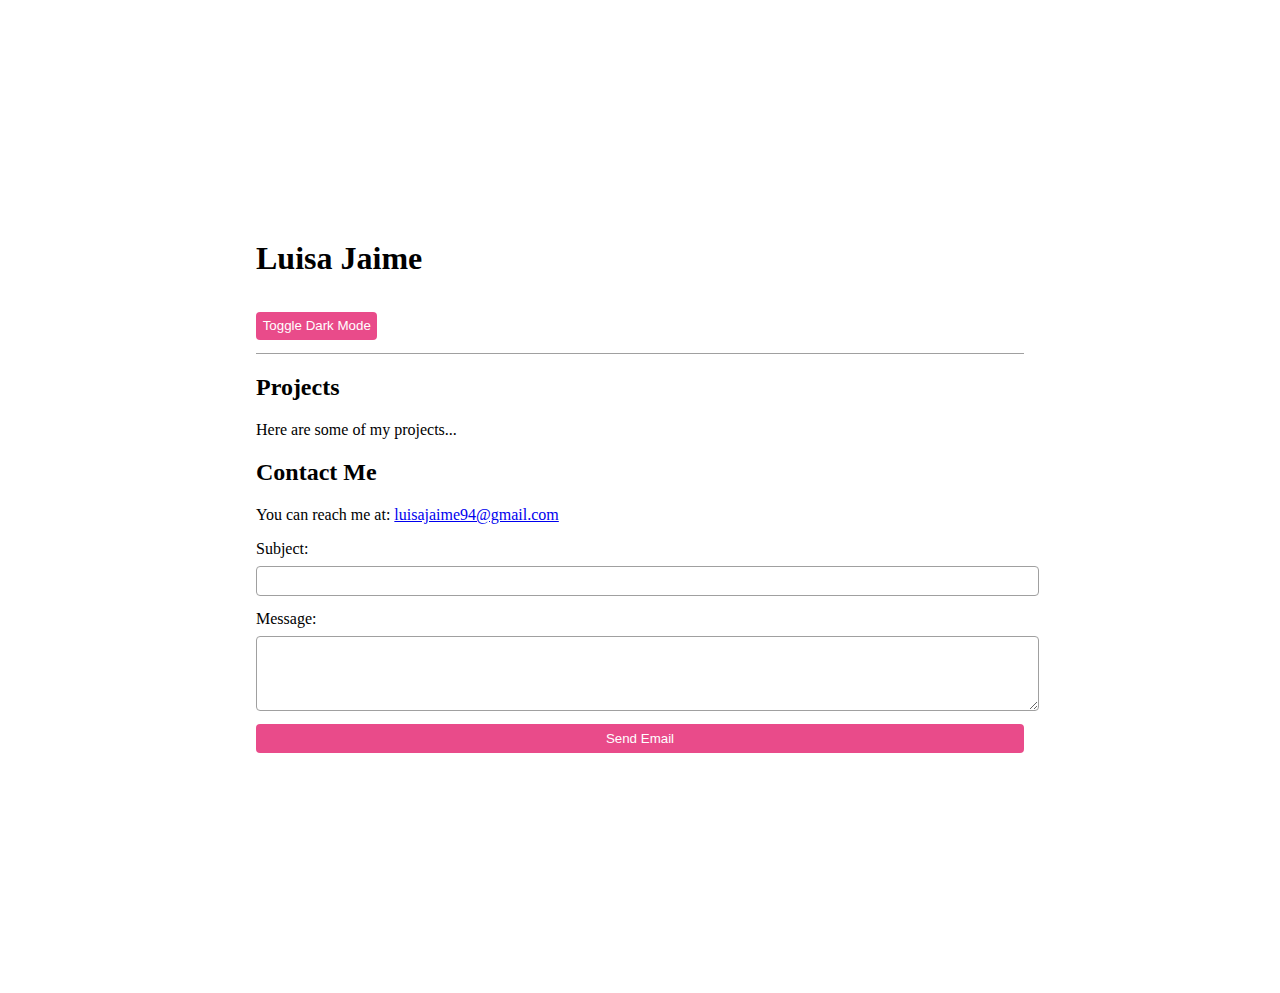
==== contact/index.html @ d7f193b2 "Update index.html" ====
<!DOCTYPE html>
<html lang="en">
<head>
    <meta charset="UTF-8">
    <meta name="viewport" content="width=device-width, initial-scale=1.0">
    <title>Luisa Jaime: Personal Site and Portfolio</title>
    <link rel="stylesheet" href="style.css">
    <script src="global.js" type="module"></script>
    <script src="nav.js" type="module" defer></script>
    <style>
        :root {
            --color-accent: oklch(65% 50% 0);
            --background-color: white;
            --text-color: black;
            --border-color: #A0A0A0;
        }
        
        body { 
            max-width: 100ch; /* limits body to 100 char */
            margin: max(1em, calc((100% - 100ch) / 2)); /* centers content horizontally */
            padding-inline: 1em;
            background-color: var(--background-color);
            color: var(--text-color);
            transition: background-color 0.3s, color 0.3s; /* Smooth transition */
        }
        
        /* Dark mode styles */
        body.dark-mode {
            --background-color: #121212;
            --text-color: white;
            --border-color: #444;
        }

        ul, li {
            display: contents; /* This will remove the default list styling */
        }
        
        nav {
            display: flex;
            margin-bottom: 1em; /* Space below the nav */
            border-bottom: 1px solid var(--border-color); /* Cool gray bottom border */
        }
        
        nav a { 
            flex: 1;
            text-align: center;
            text-decoration: none; /* Remove underline */
            color: inherit; /* Use the same color as parent */
            padding: 0.5em; /* Add padding */
        }
        
        nav a:hover {
            border-bottom: 0.4em solid var(--color-accent);
        }

        /* Contact Form Styles */
        #contact-form {
            display: flex;
            flex-direction: column;
            margin-top: 1em;
        }
        
        label {
            margin-bottom: 0.5em;
        }
        
        input, textarea {
            padding: 0.5em;
            margin-bottom: 1em;
            border: 1px solid var(--border-color);
            border-radius: 4px;
            width: 100%; /* Make input and textarea full width */
            resize: vertical; /* Allow vertical resizing for textarea */
        }
        
        button {
            padding: 0.5em;
            background-color: var(--color-accent);
            color: white;
            border: none;
            border-radius: 4px;
            cursor: pointer;
        }
        
        button:hover {
            background-color: #4cae4c; /* Darker green on hover */
        }

        /* Dark Mode Button */
        .theme-toggle {
            margin: 1em 0;
            padding: 0.5em;
            cursor: pointer;
            background-color: var(--color-accent);
            color: white;
            border: none;
            border-radius: 4px;
        }

        .theme-toggle:hover {
            background-color: #4cae4c; /* Darker green on hover */
        }
    </style>
</head>
<body class="home">
    <header>
        <h1>Luisa Jaime</h1>
        <button class="theme-toggle" id="theme-toggle">Toggle Dark Mode</button>
    </header>

    <nav id="navbar"></nav>

    <section id="projects">
        <h2>Projects</h2>
        <p>Here are some of my projects...</p>
    </section>

    <section id="contact">
        <h2>Contact Me</h2>
        <p>You can reach me at: <a href="mailto:luisajaime94@gmail.com">luisajaime94@gmail.com</a></p>
        
        <form id="contact-form" action="mailto:luisajaime94@gmail.com">
            <label for="subject">Subject:</label>
            <input type="text" id="subject" name="subject" required>

            <label for="message">Message:</label>
            <textarea id="message" name="message" rows="4" required></textarea>

            <button type="submit">Send Email</button>
        </form>
    </section>

    <script>
        const form = document.getElementById('contact-form');

        form?.addEventListener('submit', (event) => {
            event.preventDefault(); // Prevent default form submission

            const data = new FormData(form);
            const params = [];

            for (let [name, value] of data) {
                // Properly encode the value
                params.push(`${encodeURIComponent(name)}=${encodeURIComponent(value)}`);
            }

            // Construct the URL
            const url = `${form.action}?${params.join('&')}`;

            // Open the email client
            location.href = url;
        });

        // Dark Mode Toggle
        const themeToggle = document.getElementById('theme-toggle');

        themeToggle.addEventListener('click', () => {
            document.body.classList.toggle('dark-mode');
        });
    </script>
</body>
</html>
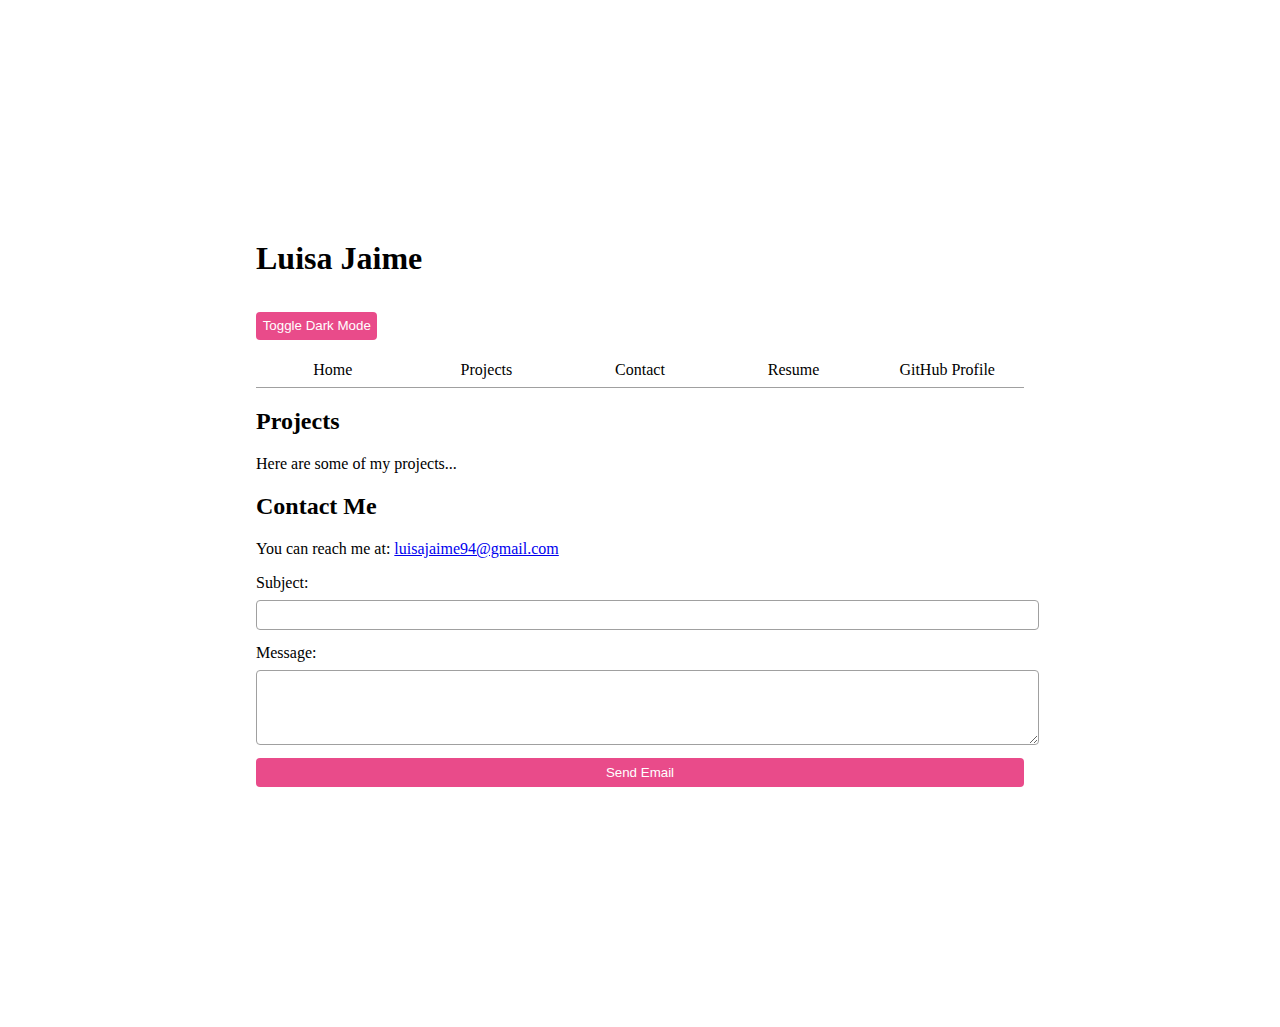
==== commit b8e615f5: "Update index.html" ====
--- a/contact/index.html
+++ b/contact/index.html
@@ -39,8 +39,14 @@
             display: flex;
             margin-bottom: 1em; /* Space below the nav */
             border-bottom: 1px solid var(--border-color); /* Cool gray bottom border */
+            background-color: var(--background-color); /* Match background */
+            transition: background-color 0.3s; /* Smooth transition for nav background */
         }
         
+        body.dark-mode nav {
+            background-color: #1a1a1a; /* Dark background for nav in dark mode */
+        }
+
         nav a { 
             flex: 1;
             text-align: center;
@@ -108,7 +114,9 @@
         <button class="theme-toggle" id="theme-toggle">Toggle Dark Mode</button>
     </header>
 
-    <nav id="navbar"></nav>
+    <nav id="navbar">
+        <ul></ul> <!-- Add an unordered list to hold the navigation items -->
+    </nav>
 
     <section id="projects">
         <h2>Projects</h2>
@@ -131,33 +139,47 @@
     </section>
 
     <script>
-        const form = document.getElementById('contact-form');
+        // Your JavaScript code here to generate the navigation
+        const pages = [
+            { url: '../index.html', title: 'Home' },
+            { url: '../projects/index.html', title: 'Projects' },
+            { url: '../contact/index.html', title: 'Contact' },
+            { url: '../CV/index.html', title: 'Resume' },
+            { url: 'https://github.com/Luisajaime94', title: 'GitHub Profile' }
+        ];
 
-        form?.addEventListener('submit', (event) => {
-            event.preventDefault(); // Prevent default form submission
+        // Create the navigation element
+        const nav = document.querySelector('nav ul');
 
-            const data = new FormData(form);
-            const params = [];
+        // Create links for the navigation
+        for (let p of pages) {
+            const a = document.createElement('a');
+            a.href = p.url;
+            a.textContent = p.title;
 
-            for (let [name, value] of data) {
-                // Properly encode the value
-                params.push(`${encodeURIComponent(name)}=${encodeURIComponent(value)}`);
+            // Open external links in a new tab
+            if (!p.url.startsWith('.')) {
+                a.target = "_blank";
             }
 
-            // Construct the URL
-            const url = `${form.action}?${params.join('&')}`;
+            const li = document.createElement('li');
+            li.appendChild(a);
+            nav.appendChild(li);
+        }
 
-            // Open the email client
-            location.href = url;
-        });
+        // Color scheme switcher functionality
+        const themeToggle = document.getElementById('theme-toggle');
+        themeToggle.addEventListener('click', toggleDarkMode);
 
-        // Dark Mode Toggle
-        const themeToggle = document.getElementById('theme-toggle');
+        function toggleDarkMode() {
+            document.body.classList.toggle('dark-mode');
+        }
 
-        themeToggle.addEventListener('click', () => {
-            document.body.classList.toggle('dark-mode');
-        });
+        // Load saved color scheme
+        const savedScheme = localStorage.getItem('colorScheme');
+        if (savedScheme) {
+            document.body.classList.toggle('dark-mode', savedScheme === 'dark');
+        }
     </script>
 </body>
 </html>
-
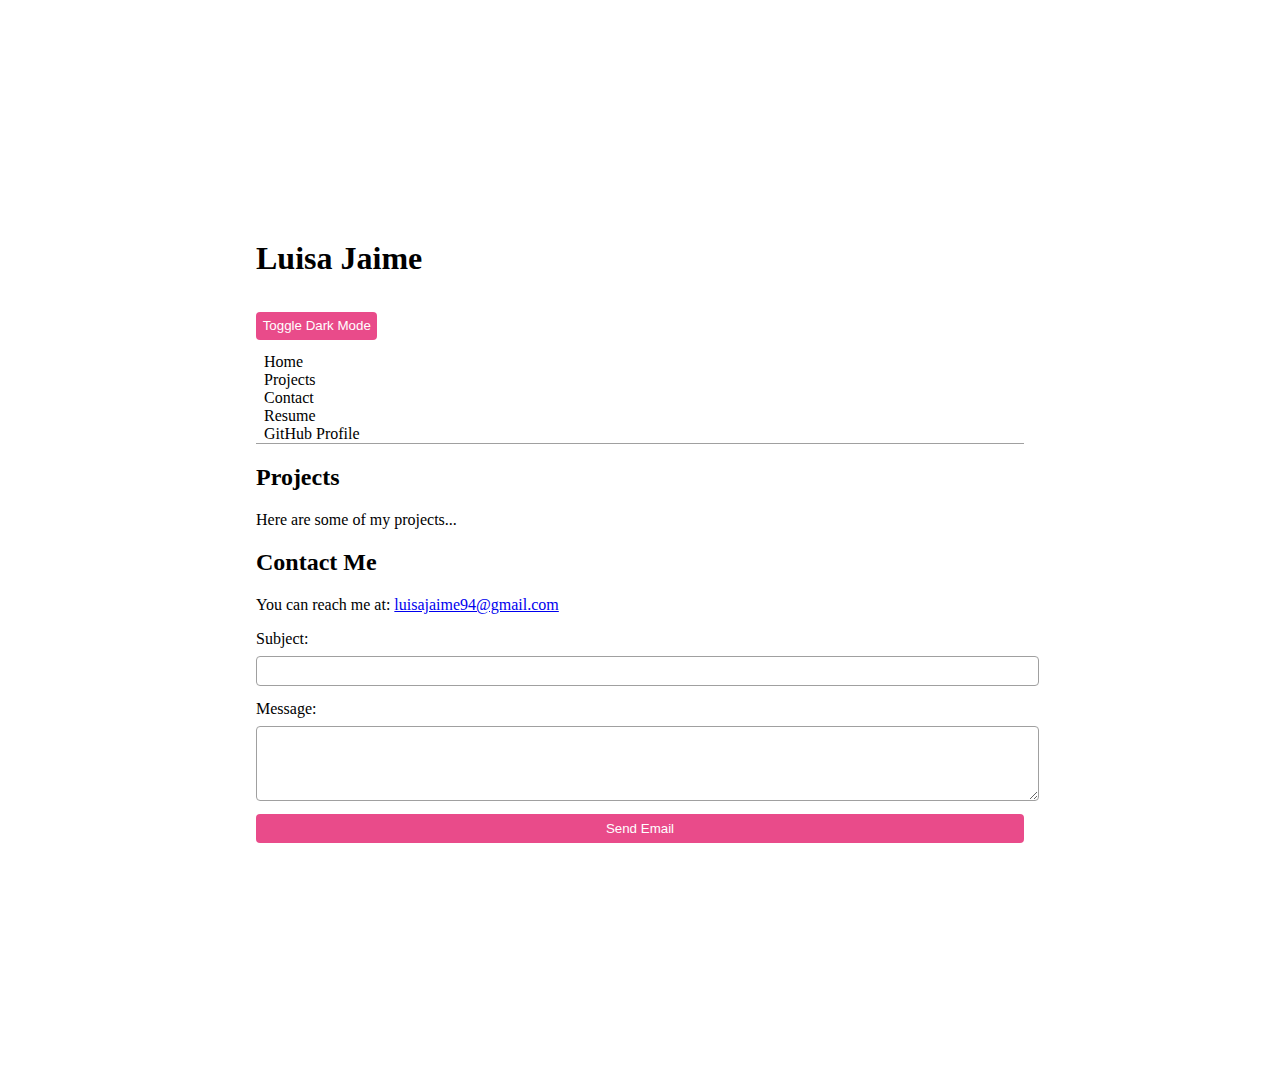
==== commit 595dd3cb: "new" ====
--- a/contact/index.html
+++ b/contact/index.html
@@ -5,8 +5,7 @@
     <meta name="viewport" content="width=device-width, initial-scale=1.0">
     <title>Luisa Jaime: Personal Site and Portfolio</title>
     <link rel="stylesheet" href="style.css">
-    <script src="global.js" type="module"></script>
-    <script src="nav.js" type="module" defer></script>
+    <script src="script.js" type="module" defer></script>
     <style>
         :root {
             --color-accent: oklch(65% 50% 0);
@@ -16,15 +15,14 @@
         }
         
         body { 
-            max-width: 100ch; /* limits body to 100 char */
-            margin: max(1em, calc((100% - 100ch) / 2)); /* centers content horizontally */
+            max-width: 100ch; 
+            margin: max(1em, calc((100% - 100ch) / 2)); 
             padding-inline: 1em;
             background-color: var(--background-color);
             color: var(--text-color);
-            transition: background-color 0.3s, color 0.3s; /* Smooth transition */
+            transition: background-color 0.3s, color 0.3s;
         }
         
-        /* Dark mode styles */
         body.dark-mode {
             --background-color: #121212;
             --text-color: white;
@@ -32,40 +30,41 @@
         }
 
         ul, li {
-            display: contents; /* This will remove the default list styling */
+            list-style-type: none;
+            margin: 0;
+            padding: 0;
         }
         
         nav {
             display: flex;
-            margin-bottom: 1em; /* Space below the nav */
-            border-bottom: 1px solid var(--border-color); /* Cool gray bottom border */
-            background-color: var(--background-color); /* Match background */
-            transition: background-color 0.3s; /* Smooth transition for nav background */
+            margin-bottom: 1em; 
+            border-bottom: 1px solid var(--border-color);
+            background-color: var(--background-color); 
+            transition: background-color 0.3s;
         }
         
         body.dark-mode nav {
-            background-color: #1a1a1a; /* Dark background for nav in dark mode */
+            background-color: #1a1a1a; 
         }
 
         nav a { 
             flex: 1;
             text-align: center;
-            text-decoration: none; /* Remove underline */
-            color: inherit; /* Use the same color as parent */
-            padding: 0.5em; /* Add padding */
+            text-decoration: none; 
+            color: inherit; 
+            padding: 0.5em;
         }
         
         nav a:hover {
             border-bottom: 0.4em solid var(--color-accent);
         }
 
-        /* Contact Form Styles */
         #contact-form {
             display: flex;
             flex-direction: column;
             margin-top: 1em;
         }
-        
+
         label {
             margin-bottom: 0.5em;
         }
@@ -75,8 +74,8 @@
             margin-bottom: 1em;
             border: 1px solid var(--border-color);
             border-radius: 4px;
-            width: 100%; /* Make input and textarea full width */
-            resize: vertical; /* Allow vertical resizing for textarea */
+            width: 100%; 
+            resize: vertical; 
         }
         
         button {
@@ -89,10 +88,9 @@
         }
         
         button:hover {
-            background-color: #4cae4c; /* Darker green on hover */
+            background-color: #4cae4c;
         }
-
-        /* Dark Mode Button */
+        
         .theme-toggle {
             margin: 1em 0;
             padding: 0.5em;
@@ -104,7 +102,7 @@
         }
 
         .theme-toggle:hover {
-            background-color: #4cae4c; /* Darker green on hover */
+            background-color: #4cae4c;
         }
     </style>
 </head>
@@ -115,7 +113,7 @@
     </header>
 
     <nav id="navbar">
-        <ul></ul> <!-- Add an unordered list to hold the navigation items -->
+        <ul></ul>
     </nav>
 
     <section id="projects">
@@ -139,46 +137,57 @@
     </section>
 
     <script>
-        // Your JavaScript code here to generate the navigation
-        const pages = [
-            { url: '../index.html', title: 'Home' },
-            { url: '../projects/index.html', title: 'Projects' },
-            { url: '../contact/index.html', title: 'Contact' },
-            { url: '../CV/index.html', title: 'Resume' },
+        console.log("IT'S ALIVE");
+
+        function $$(selector, context = document) {
+            return Array.from(context.querySelectorAll(selector));
+        }
+
+        let pages = [
+            { url: 'index.html', title: 'Home' },
+            { url: 'projects/index.html', title: 'Projects' },
+            { url: 'contact/index.html', title: 'Contact' },
+            { url: 'CV/index.html', title: 'Resume' },
             { url: 'https://github.com/Luisajaime94', title: 'GitHub Profile' }
         ];
 
-        // Create the navigation element
-        const nav = document.querySelector('nav ul');
+        let nav = document.querySelector('nav ul');
 
-        // Create links for the navigation
         for (let p of pages) {
-            const a = document.createElement('a');
+            let li = document.createElement('li');
+            let a = document.createElement('a');
             a.href = p.url;
             a.textContent = p.title;
 
-            // Open external links in a new tab
-            if (!p.url.startsWith('.')) {
+            // Highlight the current page
+            let currentPath = location.pathname.split('/').pop();
+            if (p.url.includes(currentPath)) {
+                a.classList.add('current');
+            }
+
+            if (a.host !== location.host) {
                 a.target = "_blank";
             }
 
-            const li = document.createElement('li');
             li.appendChild(a);
             nav.appendChild(li);
         }
 
-        // Color scheme switcher functionality
-        const themeToggle = document.getElementById('theme-toggle');
-        themeToggle.addEventListener('click', toggleDarkMode);
+        const toggleButton = document.getElementById('theme-toggle');
+        if (toggleButton) {
+            toggleButton.addEventListener('click', function() {
+                document.body.classList.toggle('dark-mode');
+                if (document.body.classList.contains('dark-mode')) {
+                    localStorage.setItem('theme', 'dark');
+                } else {
+                    localStorage.setItem('theme', 'light');
+                }
+            });
 
-        function toggleDarkMode() {
-            document.body.classList.toggle('dark-mode');
-        }
-
-        // Load saved color scheme
-        const savedScheme = localStorage.getItem('colorScheme');
-        if (savedScheme) {
-            document.body.classList.toggle('dark-mode', savedScheme === 'dark');
+            const savedTheme = localStorage.getItem('theme');
+            if (savedTheme === 'dark') {
+                document.body.classList.add('dark-mode');
+            }
         }
     </script>
 </body>
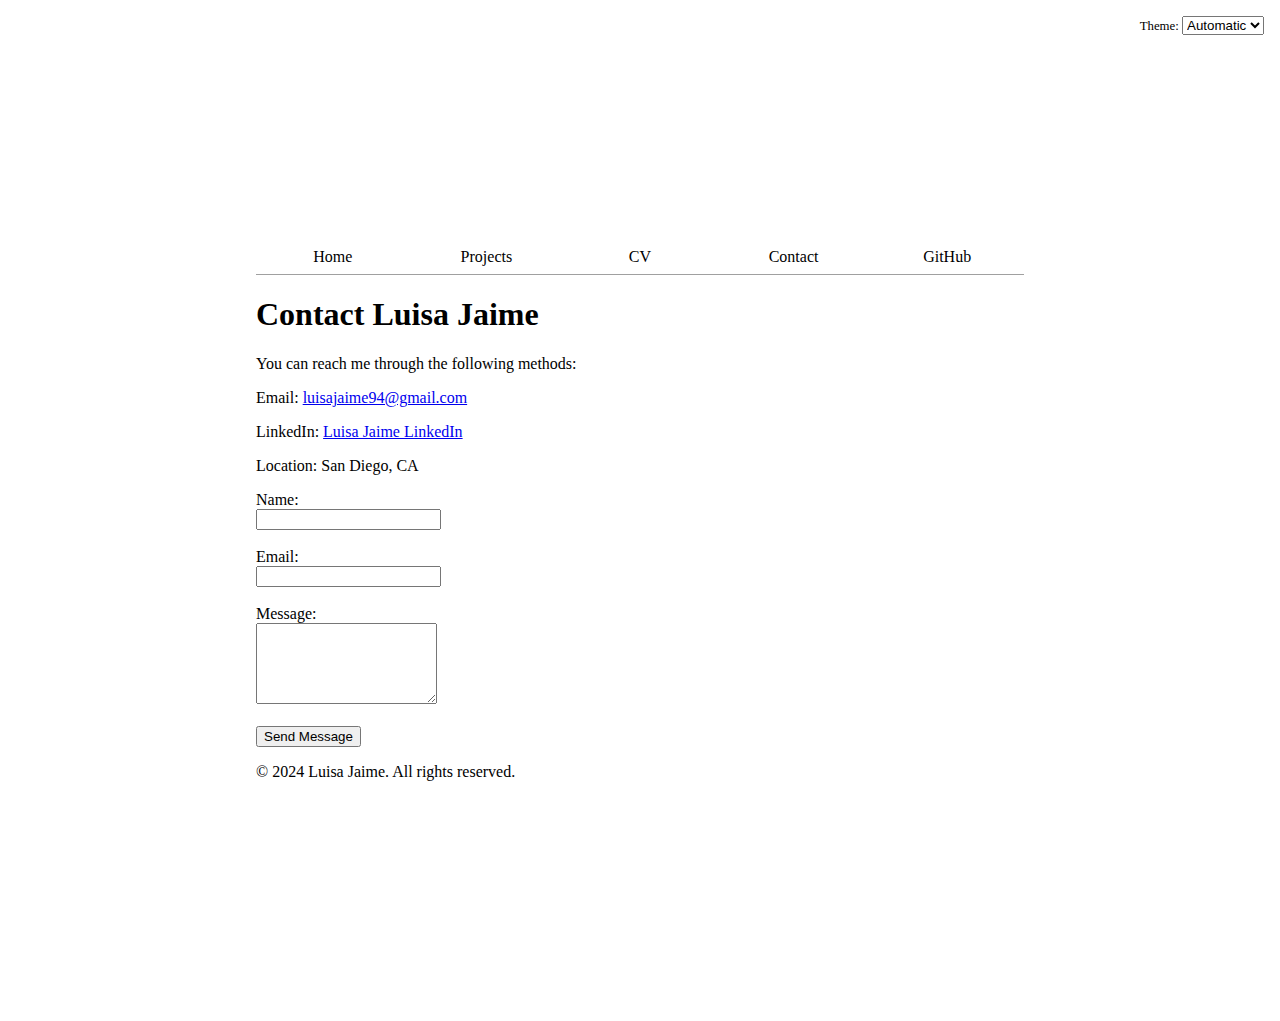
==== commit 63daa185: "i am done" ====
--- a/contact/index.html
+++ b/contact/index.html
@@ -3,9 +3,9 @@
 <head>
     <meta charset="UTF-8">
     <meta name="viewport" content="width=device-width, initial-scale=1.0">
-    <title>Luisa Jaime: Personal Site and Portfolio</title>
-    <link rel="stylesheet" href="style.css">
-    <script src="script.js" type="module" defer></script>
+    <title>Luisa Jaime: Contact</title>
+    <link rel="stylesheet" href="../style.css">
+    <script src="../global.js" defer></script>
     <style>
         :root {
             --color-accent: oklch(65% 50% 0);
@@ -13,16 +13,16 @@
             --text-color: black;
             --border-color: #A0A0A0;
         }
-        
-        body { 
+
+        body {
             max-width: 100ch; 
             margin: max(1em, calc((100% - 100ch) / 2)); 
             padding-inline: 1em;
             background-color: var(--background-color);
             color: var(--text-color);
-            transition: background-color 0.3s, color 0.3s;
+            transition: background-color 0.3s, color 0.3s; 
         }
-        
+
         body.dark-mode {
             --background-color: #121212;
             --text-color: white;
@@ -30,21 +30,13 @@
         }
 
         ul, li {
-            list-style-type: none;
-            margin: 0;
-            padding: 0;
+            display: contents; 
         }
-        
+
         nav {
             display: flex;
             margin-bottom: 1em; 
-            border-bottom: 1px solid var(--border-color);
-            background-color: var(--background-color); 
-            transition: background-color 0.3s;
-        }
-        
-        body.dark-mode nav {
-            background-color: #1a1a1a; 
+            border-bottom: 1px solid var(--border-color); 
         }
 
         nav a { 
@@ -52,143 +44,63 @@
             text-align: center;
             text-decoration: none; 
             color: inherit; 
-            padding: 0.5em;
+            padding: 0.5em; 
         }
-        
+
         nav a:hover {
             border-bottom: 0.4em solid var(--color-accent);
         }
 
-        #contact-form {
-            display: flex;
-            flex-direction: column;
-            margin-top: 1em;
-        }
-
-        label {
-            margin-bottom: 0.5em;
-        }
-        
-        input, textarea {
-            padding: 0.5em;
-            margin-bottom: 1em;
-            border: 1px solid var(--border-color);
-            border-radius: 4px;
-            width: 100%; 
-            resize: vertical; 
-        }
-        
-        button {
-            padding: 0.5em;
-            background-color: var(--color-accent);
-            color: white;
-            border: none;
-            border-radius: 4px;
-            cursor: pointer;
-        }
-        
-        button:hover {
-            background-color: #4cae4c;
-        }
-        
-        .theme-toggle {
-            margin: 1em 0;
-            padding: 0.5em;
-            cursor: pointer;
-            background-color: var(--color-accent);
-            color: white;
-            border: none;
-            border-radius: 4px;
-        }
-
-        .theme-toggle:hover {
-            background-color: #4cae4c;
+        .color-scheme {
+            position: absolute;
+            top: 1rem; 
+            right: 1rem; 
+            font-size: 80%; 
         }
     </style>
 </head>
-<body class="home">
-    <header>
-        <h1>Luisa Jaime</h1>
-        <button class="theme-toggle" id="theme-toggle">Toggle Dark Mode</button>
-    </header>
+<body>
+      <!-- Color scheme switcher -->
+      <div class="color-scheme">
+        <label for="theme-select">Theme:</label>
+        <select id="theme-select">
+            <option value="auto">Automatic</option>
+            <option value="light">Light</option>
+            <option value="dark">Dark</option>
+        </select>
+    </div>
 
-    <nav id="navbar">
-        <ul></ul>
+    <!-- Navigation Menu -->
+    <nav>
+        <ul></ul> <!-- Navigation links will be dynamically generated by global.js -->
     </nav>
 
-    <section id="projects">
-        <h2>Projects</h2>
-        <p>Here are some of my projects...</p>
-    </section>
+    <!-- Contact Information -->
+    <section class="contact-info">
+        <h1>Contact Luisa Jaime</h1>
+        <p>You can reach me through the following methods:</p>
 
-    <section id="contact">
-        <h2>Contact Me</h2>
-        <p>You can reach me at: <a href="mailto:luisajaime94@gmail.com">luisajaime94@gmail.com</a></p>
-        
-        <form id="contact-form" action="mailto:luisajaime94@gmail.com">
-            <label for="subject">Subject:</label>
-            <input type="text" id="subject" name="subject" required>
+        <p>Email: <a href="mailto:luisajaime94@gmail.com">luisajaime94@gmail.com</a></p>
+        <p>LinkedIn: <a href="https://www.linkedin.com/in/luisa-jaime-garcia/" target="_blank">Luisa Jaime LinkedIn</a></p>
+        <p>Location: San Diego, CA</p>
 
-            <label for="message">Message:</label>
-            <textarea id="message" name="message" rows="4" required></textarea>
+        <!-- Optional Contact Form (if needed) -->
+        <form action="submit_form.php" method="post">
+            <label for="name">Name:</label><br>
+            <input type="text" id="name" name="name" required><br><br>
 
-            <button type="submit">Send Email</button>
+            <label for="email">Email:</label><br>
+            <input type="email" id="email" name="email" required><br><br>
+
+            <label for="message">Message:</label><br>
+            <textarea id="message" name="message" rows="5" required></textarea><br><br>
+
+            <input type="submit" value="Send Message">
         </form>
     </section>
 
-    <script>
-        console.log("IT'S ALIVE");
-
-        function $$(selector, context = document) {
-            return Array.from(context.querySelectorAll(selector));
-        }
-
-        let pages = [
-            { url: 'index.html', title: 'Home' },
-            { url: 'projects/index.html', title: 'Projects' },
-            { url: 'contact/index.html', title: 'Contact' },
-            { url: 'CV/index.html', title: 'Resume' },
-            { url: 'https://github.com/Luisajaime94', title: 'GitHub Profile' }
-        ];
-
-        let nav = document.querySelector('nav ul');
-
-        for (let p of pages) {
-            let li = document.createElement('li');
-            let a = document.createElement('a');
-            a.href = p.url;
-            a.textContent = p.title;
-
-            // Highlight the current page
-            let currentPath = location.pathname.split('/').pop();
-            if (p.url.includes(currentPath)) {
-                a.classList.add('current');
-            }
-
-            if (a.host !== location.host) {
-                a.target = "_blank";
-            }
-
-            li.appendChild(a);
-            nav.appendChild(li);
-        }
-
-        const toggleButton = document.getElementById('theme-toggle');
-        if (toggleButton) {
-            toggleButton.addEventListener('click', function() {
-                document.body.classList.toggle('dark-mode');
-                if (document.body.classList.contains('dark-mode')) {
-                    localStorage.setItem('theme', 'dark');
-                } else {
-                    localStorage.setItem('theme', 'light');
-                }
-            });
-
-            const savedTheme = localStorage.getItem('theme');
-            if (savedTheme === 'dark') {
-                document.body.classList.add('dark-mode');
-            }
-        }
-    </script>
+    <footer>
+        <p>&copy; 2024 Luisa Jaime. All rights reserved.</p>
+    </footer>
 </body>
 </html>
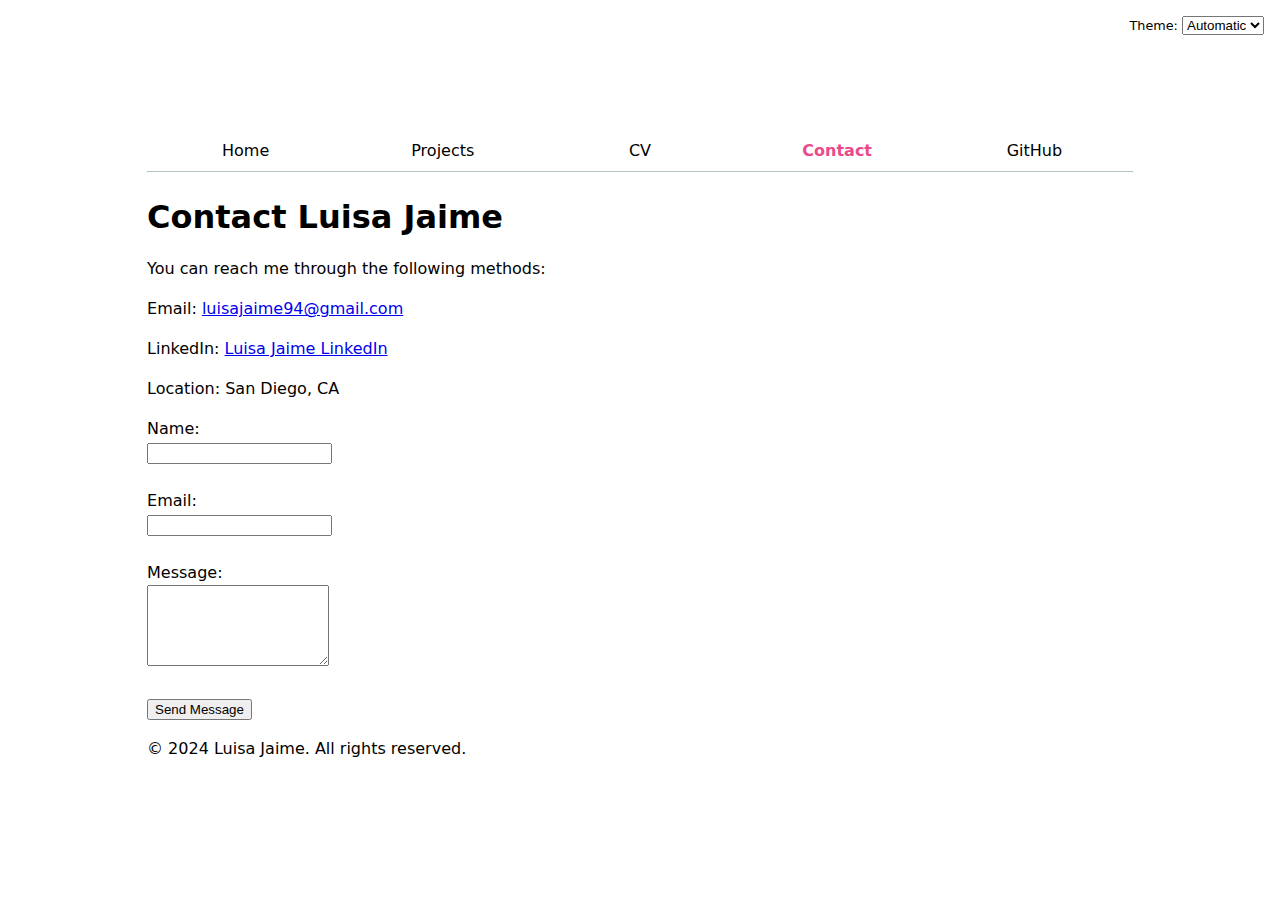
==== commit 8d22672c: "x" ====
--- a/contact/index.html
+++ b/contact/index.html
@@ -4,8 +4,8 @@
     <meta charset="UTF-8">
     <meta name="viewport" content="width=device-width, initial-scale=1.0">
     <title>Luisa Jaime: Contact</title>
-    <link rel="stylesheet" href="../style.css">
-    <script src="../global.js" defer></script>
+    <link rel="stylesheet" href="/images/style.css">
+    <script src="/global.js" defer></script>
     <style>
         :root {
             --color-accent: oklch(65% 50% 0);
--- a/images/style.css
+++ b/images/style.css
@@ -0,0 +1,77 @@
+/* Set color-scheme for automatic dark mode */
+html {
+  color-scheme: light dark;
+}
+
+/* Set line height to 1.5 times the font size 
+ and use the OS’s UI font as the website font */
+body {
+  font: 100%/1.5 system-ui;
+  max-width: 100ch; /* limits body to 100 characters */
+  margin: max(1em, calc((100% - 100ch) / 2)); /* centers content horizontally */
+  padding-inline: 1em; /* Adds padding on the left and right */
+  background-color: white; /* Default background color */
+  color: black; /* Default text color */
+  transition: background-color 0.3s, color 0.3s; /* Smooth transitions for background and text color */
+}
+
+/* Dark mode styles */
+body.dark-mode {
+  background-color: #121212; /* Dark background */
+  color: white; /* Light text */
+}
+
+/* Position the color scheme switcher */
+.color-scheme {
+  position: absolute;
+  top: 1rem; /* Adjust this value as needed */
+  right: 1rem; /* Adjust this value as needed */
+  font-size: 80%; /* Smaller font size */
+}
+
+/* Define border color variable */
+nav {
+  --border-color: oklch(50% 10% 200 / 40%);
+  display: flex;
+  margin-bottom: 1em; /* Space below the nav */
+  border-bottom: 1px solid var(--border-color); /* Use CSS variable for border color */
+}
+
+/* Navigation links styling */
+nav a {
+  flex: 1;
+  text-align: center;
+  text-decoration: none; /* Remove underline */
+  color: inherit; /* Use the same color as parent */
+  padding: 0.5em; /* Add padding */
+  transition: border-bottom 0.3s ease; /* Smooth transition for hover effect */
+}
+
+/* Hover effect for navigation links */
+nav a:hover {
+  background-color: color-mix(in oklch, var(--color-accent), canvas 85%); /* Better hover color for dark mode */
+  border-bottom: 0.4em solid var(--color-accent);
+}
+
+/* Current page link styling */
+.current {
+  font-weight: bold; /* Makes the current link bold */
+  color: var(--color-accent); /* Use the accent color defined in your CSS */
+}
+
+/* Additional styles can be added below */
+h1 {
+  font-size: 2em; /* Size of the main heading */
+  margin-bottom: 0.5em; /* Space below the heading */
+}
+
+p {
+  margin-bottom: 1em; /* Space below paragraphs */
+}
+
+/* Image styling */
+img {
+  width: 300px; /* Set a fixed width for images */
+  height: auto; /* Maintain aspect ratio */
+  border-radius: 8px; /* Optional: adds rounded corners */
+}
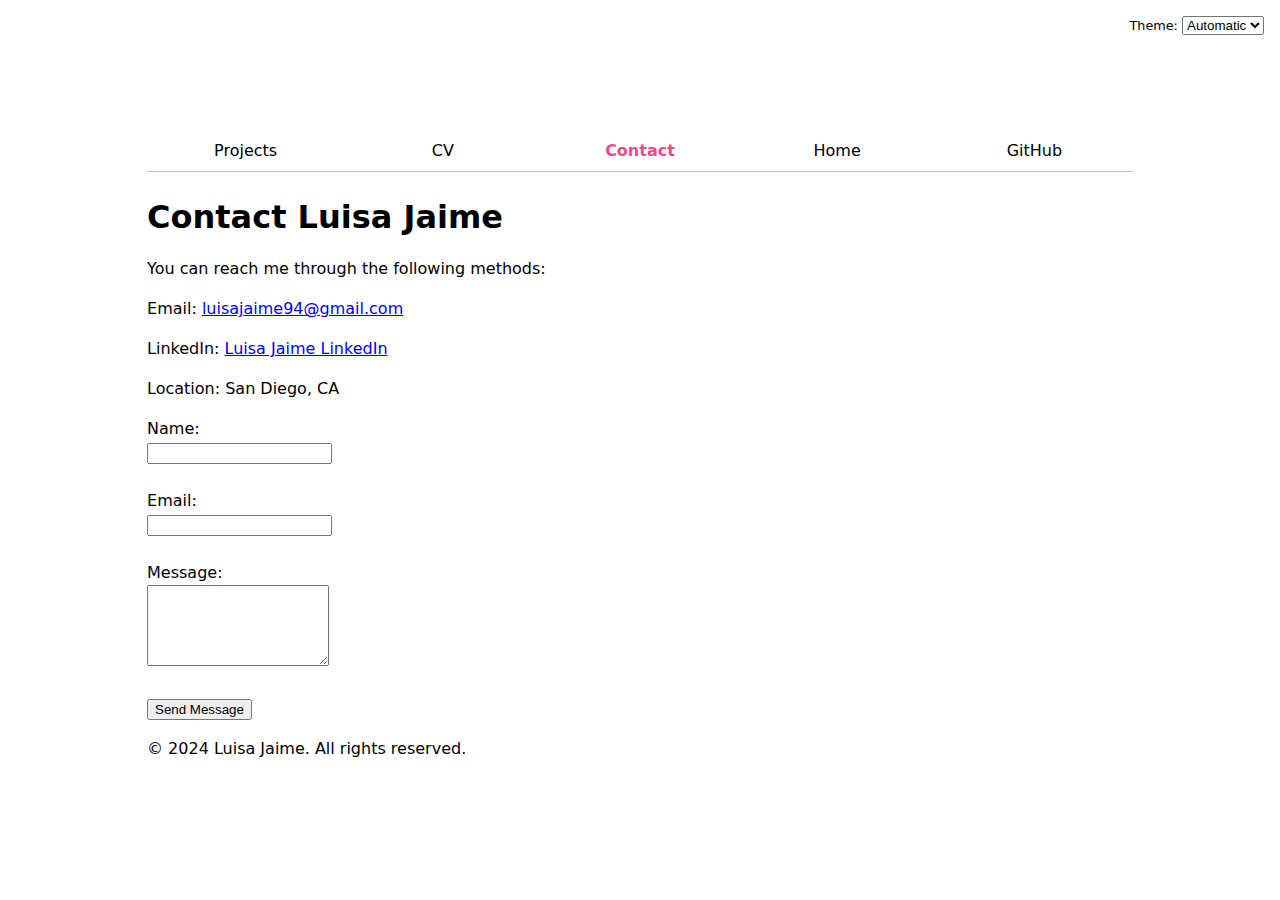
==== commit ee3e1956: "final changes" ====
--- a/contact/index.html
+++ b/contact/index.html
@@ -4,8 +4,9 @@
     <meta charset="UTF-8">
     <meta name="viewport" content="width=device-width, initial-scale=1.0">
     <title>Luisa Jaime: Contact</title>
-    <link rel="stylesheet" href="/images/style.css">
-    <script src="/global.js" defer></script>
+    <link rel="stylesheet" href="../images/style.css">
+    <script src="../global.js" defer></script>
+    
     <style>
         :root {
             --color-accent: oklch(65% 50% 0);
@@ -74,6 +75,8 @@
     <nav>
         <ul></ul> <!-- Navigation links will be dynamically generated by global.js -->
     </nav>
+    <!-- Trigger a new GitHub Pages deployment -->
+
 
     <!-- Contact Information -->
     <section class="contact-info">
